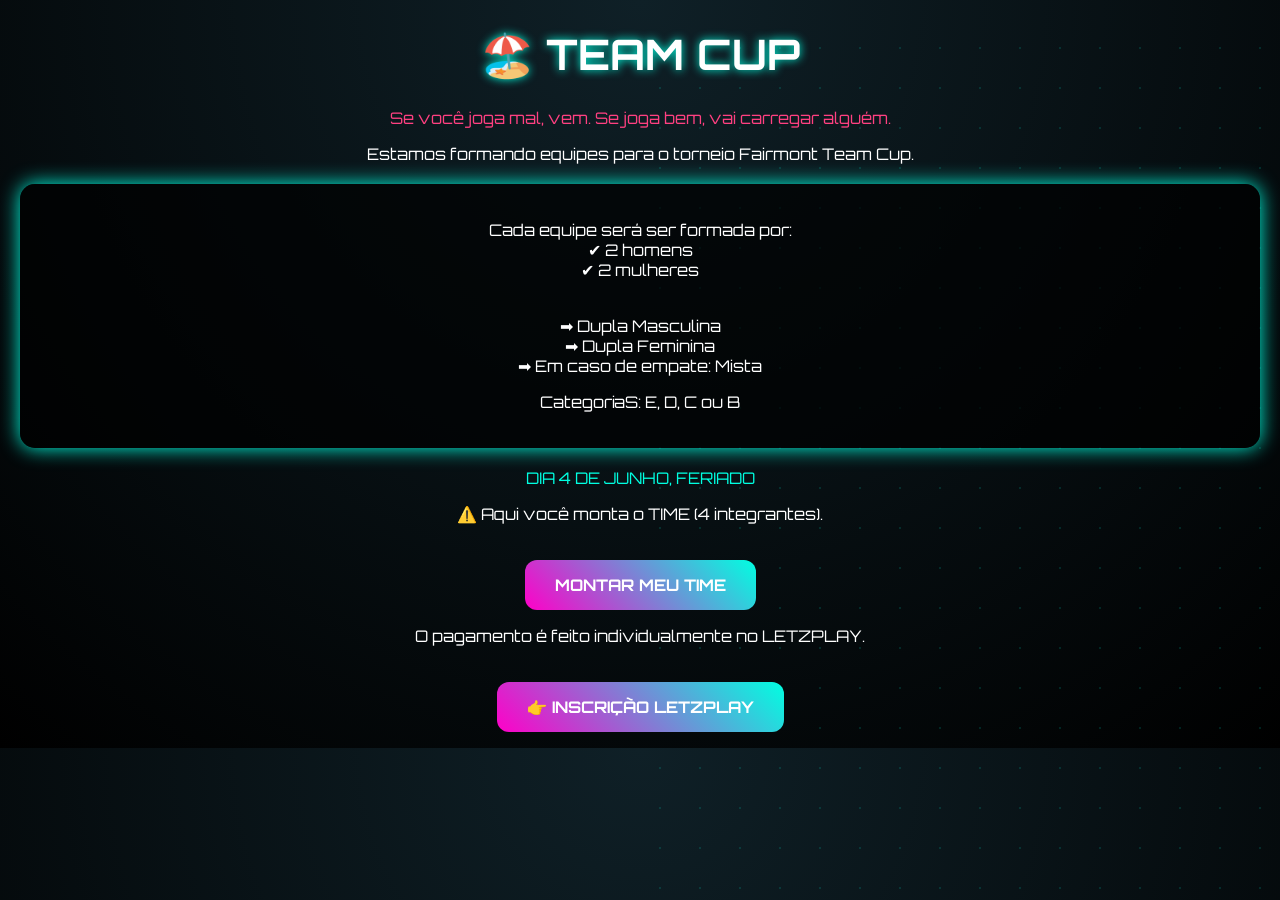
==== index.html @ d157f7c1 "Update index.html" ====
<!DOCTYPE html>
<html>
<head>
<meta name="viewport" content="width=device-width, initial-scale=0.8">
<title>Team Cup</title>
<link rel="stylesheet" href="style.css">
</head>

<body class="fade">

<h1>🏖️ TEAM CUP</h1>
<p class="acid">
Se você joga mal, vem. Se joga bem, vai carregar alguém.
</p>

<p>
Estamos formando equipes para o torneio Fairmont Team Cup.
</p>

<div class="card">
<p>
Cada equipe será ser formada por:
<br>✔ 2 homens
<br>✔ 2 mulheres
</p>

<p>
<br>➡ Dupla Masculina
<br>➡ Dupla Feminina
<br>➡ Em caso de empate: Mista
</p>

<p>
CategoriaS: E, D, C ou B
</p>
</div>

<p class="important">
DIA 4 DE JUNHO, FERIADO
</p>

<p>⚠️ Aqui você monta o TIME (4 integrantes).  
</p>
<a href="inscricao.html" class="btn">MONTAR MEU TIME</a>

<p>O pagamento é feito individualmente no LETZPLAY.
</p>  
<a href="https://letzplay.me/circuito-rj/tourneys/56888" target="_blank" class="btn">
👉 INSCRIÇÃO LETZPLAY
</a>

<p>


<script src="game.js"></script>

</body>
</html>
---- style.css ----
@import url('https://fonts.googleapis.com/css2?family=Orbitron:wght@400;700&display=swap');

body {
  margin:0;
  font-family: 'Orbitron', sans-serif;
  background: radial-gradient(circle at top, #0f2027, #000);
  color:white;
  text-align:center;
  overflow-x:hidden;
}

/* fundo animado */
body::before {
  content:"";
  position:fixed;
  width:200%;
  height:200%;
  background: radial-gradient(circle, #00ffe122 1px, transparent 1px);
  background-size:40px 40px;
  animation: moveBg 10s linear infinite;
  z-index:-1;
}

@keyframes moveBg {
  from { transform: translate(0,0); }
  to { transform: translate(-200px,-200px); }
}

/* título glitch */
h1 {
  font-size: 42px;
  text-shadow: 0 0 10px #00ffe1;
  animation: glitch 1s infinite;
}

@keyframes glitch {
  0% { text-shadow: 2px 2px #ff00c8; }
  50% { text-shadow: -2px -2px #00ffe1; }
  100% { text-shadow: 2px -2px #ff00c8; }
}

/* texto */
.acid { color:#ff4081; }
.important { color:#00ffe1; }

/* botão animado */
.btn {
  display:inline-block;
  margin-top:20px;
  padding:15px 30px;
  background: linear-gradient(45deg,#ff00c8,#00ffe1);
  color:white;
  text-decoration:none;
  border-radius:12px;
  font-weight:bold;
  transition:0.3s;
}

.btn:hover {
  transform: scale(1.1);
  box-shadow: 0 0 20px #00ffe1;
}

/* card */
.card {
  background: rgba(0,0,0,0.7);
  margin:20px;
  padding:20px;
  border-radius:15px;
  box-shadow: 0 0 20px #00ffe1;
}

/* animação entrada */
.fade {
  animation: fadeIn 1.5s ease;
}

@keyframes fadeIn {
  from { opacity:0; transform: translateY(20px); }
  to { opacity:1; transform: translateY(0); }
}
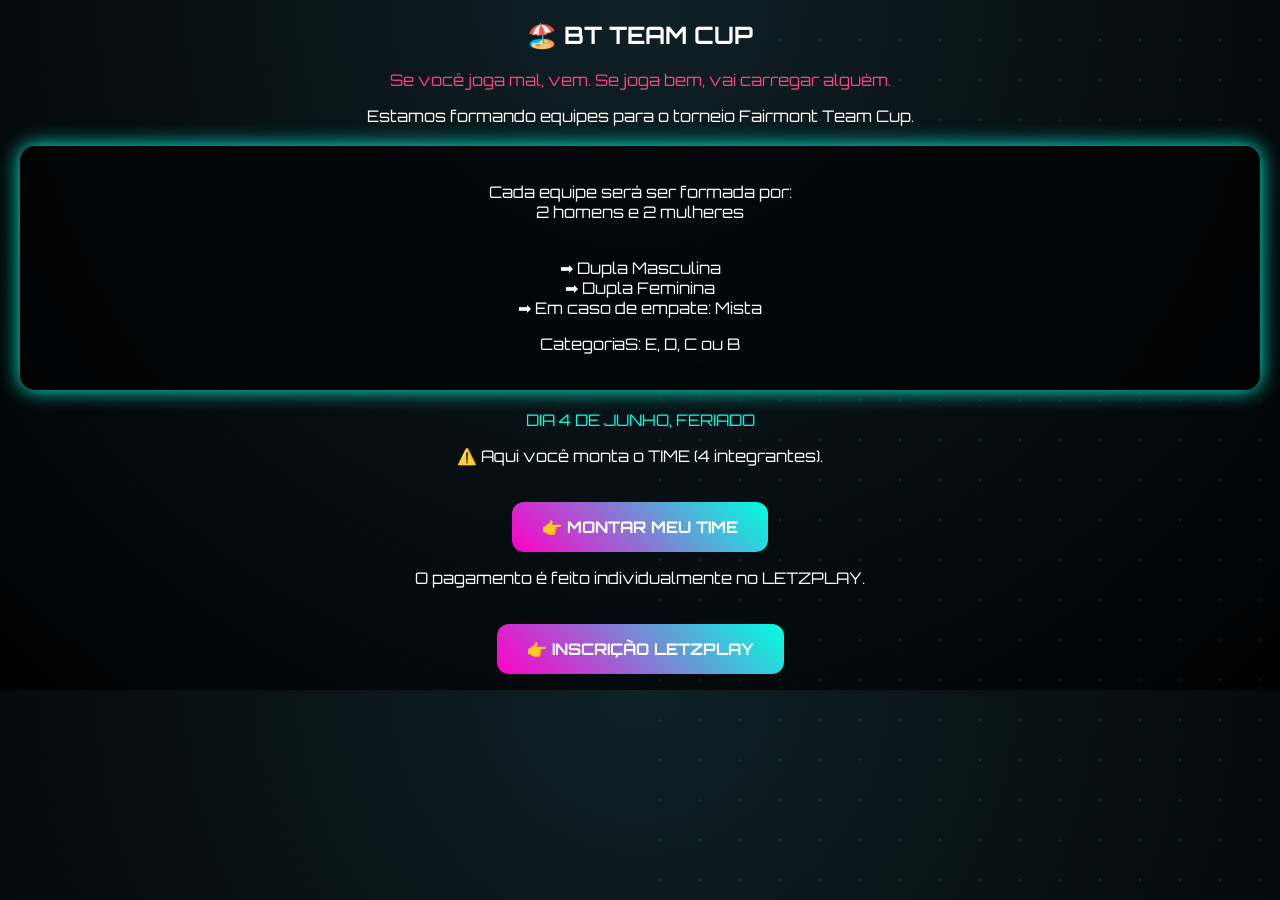
==== commit 8104efd7: "Update index.html" ====
--- a/index.html
+++ b/index.html
@@ -8,7 +8,7 @@
 
 <body class="fade">
 
-<h1>🏖️ TEAM CUP</h1>
+<h2>🏖️ BT TEAM CUP </h2>
 <p class="acid">
 Se você joga mal, vem. Se joga bem, vai carregar alguém.
 </p>
@@ -20,8 +20,7 @@
 <div class="card">
 <p>
 Cada equipe será ser formada por:
-<br>✔ 2 homens
-<br>✔ 2 mulheres
+<br> 2 homens e 2 mulheres
 </p>
 
 <p>
@@ -39,12 +38,11 @@
 DIA 4 DE JUNHO, FERIADO
 </p>
 
-<p>⚠️ Aqui você monta o TIME (4 integrantes).  
-</p>
-<a href="inscricao.html" class="btn">MONTAR MEU TIME</a>
+<p>⚠️ Aqui você monta o TIME (4 integrantes).  </p>
+<a href="inscricao.html" class="btn">👉 MONTAR MEU TIME
+</a>
 
-<p>O pagamento é feito individualmente no LETZPLAY.
-</p>  
+<p>O pagamento é feito individualmente no LETZPLAY.</p>  
 <a href="https://letzplay.me/circuito-rj/tourneys/56888" target="_blank" class="btn">
 👉 INSCRIÇÃO LETZPLAY
 </a>
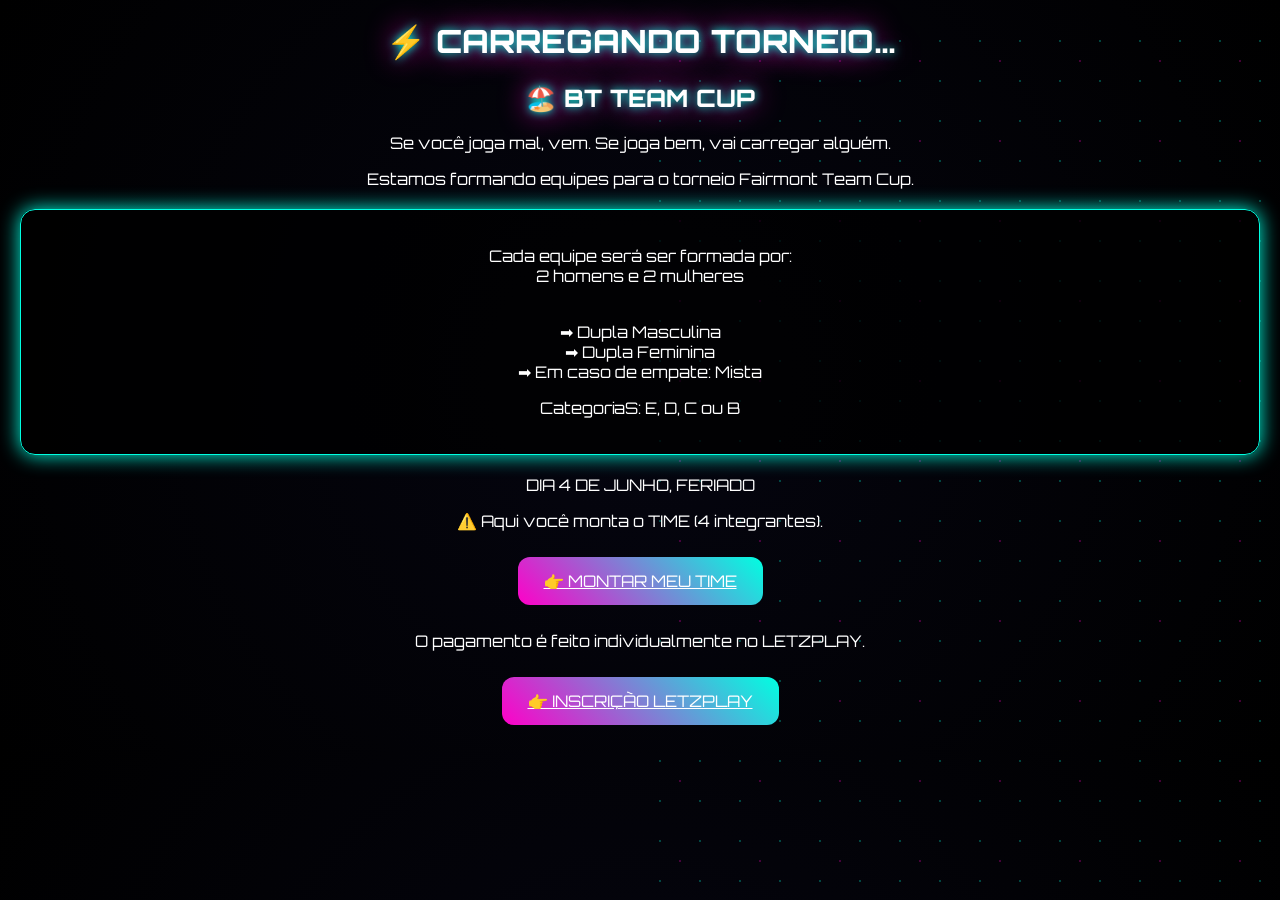
==== commit cdd2b8e5: "Update index.html" ====
--- a/index.html
+++ b/index.html
@@ -7,6 +7,9 @@
 </head>
 
 <body class="fade">
+  <div id="loading">
+  <h1>⚡ CARREGANDO TORNEIO...</h1>
+</div>
 
 <h2>🏖️ BT TEAM CUP </h2>
 <p class="acid">
--- a/style.css
+++ b/style.css
@@ -1,23 +1,25 @@
-@import url('https://fonts.googleapis.com/css2?family=Orbitron:wght@400;700&display=swap');
+@import url('https://fonts.googleapis.com/css2?family=Orbitron:wght@400;800&display=swap');
 
 body {
   margin:0;
-  font-family: 'Orbitron', sans-serif;
-  background: radial-gradient(circle at top, #0f2027, #000);
+  font-family:'Orbitron', sans-serif;
+  background: radial-gradient(circle at center, #050510, #000);
   color:white;
   text-align:center;
   overflow-x:hidden;
 }
 
-/* fundo animado */
+/* FUNDO ANIMADO */
 body::before {
   content:"";
   position:fixed;
   width:200%;
   height:200%;
-  background: radial-gradient(circle, #00ffe122 1px, transparent 1px);
-  background-size:40px 40px;
-  animation: moveBg 10s linear infinite;
+  background:
+    radial-gradient(circle, #00ffe144 1px, transparent 1px),
+    radial-gradient(circle, #ff00c844 1px, transparent 1px);
+  background-size:40px 40px, 80px 80px;
+  animation: moveBg 8s linear infinite;
   z-index:-1;
 }
 
@@ -26,33 +28,28 @@
   to { transform: translate(-200px,-200px); }
 }
 
-/* título glitch */
-h1 {
-  font-size: 42px;
-  text-shadow: 0 0 10px #00ffe1;
-  animation: glitch 1s infinite;
+/* TÍTULO */
+h1, h2 {
+  font-weight:800;
+  text-shadow: 0 0 10px #00ffe1, 0 0 30px #ff00c8;
+  animation: pulse 2s infinite alternate;
 }
 
-@keyframes glitch {
-  0% { text-shadow: 2px 2px #ff00c8; }
-  50% { text-shadow: -2px -2px #00ffe1; }
-  100% { text-shadow: 2px -2px #ff00c8; }
+@keyframes pulse {
+  from { transform: scale(1); }
+  to { transform: scale(1.05); }
 }
 
-/* texto */
-.acid { color:#ff4081; }
-.important { color:#00ffe1; }
-
-/* botão animado */
+/* BOTÕES */
 .btn {
   display:inline-block;
-  margin-top:20px;
-  padding:15px 30px;
+  margin:10px;
+  padding:14px 26px;
   background: linear-gradient(45deg,#ff00c8,#00ffe1);
   color:white;
-  text-decoration:none;
+  border:none;
   border-radius:12px;
-  font-weight:bold;
+  cursor:pointer;
   transition:0.3s;
 }
 
@@ -61,21 +58,55 @@
   box-shadow: 0 0 20px #00ffe1;
 }
 
-/* card */
+/* INPUT */
+input, select {
+  margin:8px;
+  padding:10px;
+  border-radius:8px;
+  border:none;
+  width:80%;
+}
+
+/* CARD DE TIME */
 .card {
-  background: rgba(0,0,0,0.7);
+  background: rgba(0,0,0,0.75);
+  border:1px solid #00ffe1;
   margin:20px;
   padding:20px;
   border-radius:15px;
   box-shadow: 0 0 20px #00ffe1;
+  transition:0.3s;
 }
 
-/* animação entrada */
+.card:hover {
+  transform: scale(1.02);
+  box-shadow: 0 0 40px #ff00c8;
+}
+
+/* STATUS */
+.status-ok {
+  color:#00ff88;
+  font-weight:bold;
+}
+
+.status-wait {
+  color:#ffaa00;
+  font-weight:bold;
+}
+
+/* JOGADOR LOGADO */
+.me {
+  color:#00ffe1;
+  font-weight:bold;
+  text-shadow:0 0 10px #00ffe1;
+}
+
+/* ENTRADA ANIMADA */
 .fade {
-  animation: fadeIn 1.5s ease;
+  animation: fadeIn 1s ease;
 }
 
 @keyframes fadeIn {
-  from { opacity:0; transform: translateY(20px); }
-  to { opacity:1; transform: translateY(0); }
+  from {opacity:0; transform:translateY(20px);}
+  to {opacity:1; transform:translateY(0);}
 }
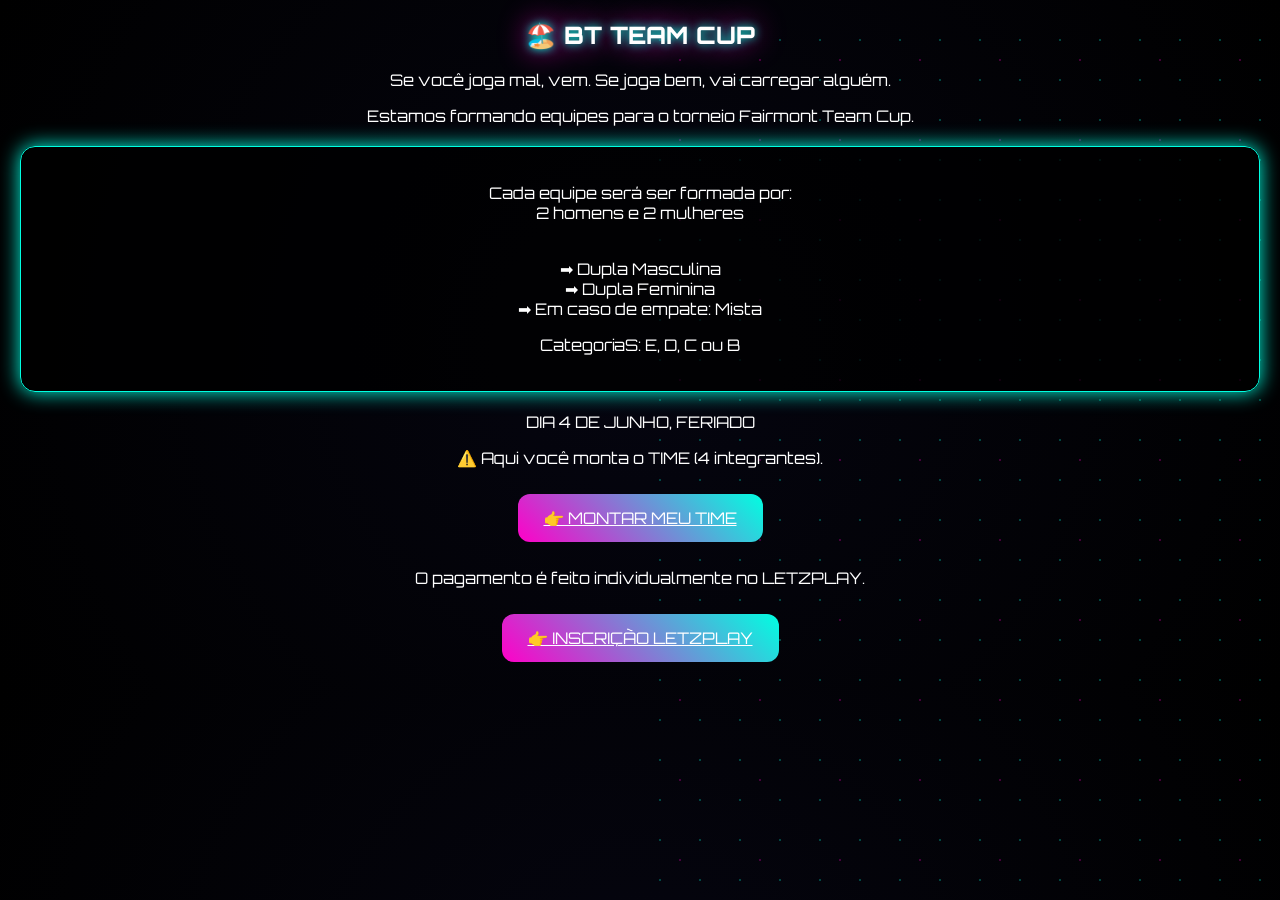
==== commit f4773262: "Add audio element for enter sound" ====
--- a/index.html
+++ b/index.html
@@ -11,6 +11,8 @@
   <h1>⚡ CARREGANDO TORNEIO...</h1>
 </div>
 
+<audio id="enterSound" src="https://assets.mixkit.co/sfx/preview/mixkit-arcade-game-jump-coin-216.wav"></audio>
+  
 <h2>🏖️ BT TEAM CUP </h2>
 <p class="acid">
 Se você joga mal, vem. Se joga bem, vai carregar alguém.
--- a/style.css
+++ b/style.css
@@ -110,3 +110,19 @@
   from {opacity:0; transform:translateY(20px);}
   to {opacity:1; transform:translateY(0);}
 }
+
+#loading {
+  position:fixed;
+  width:100%;
+  height:100%;
+  background:black;
+  display:flex;
+  align-items:center;
+  justify-content:center;
+  z-index:9999;
+  animation: fadeOut 1s ease 2s forwards;
+}
+
+@keyframes fadeOut {
+  to { opacity:0; visibility:hidden; }
+}
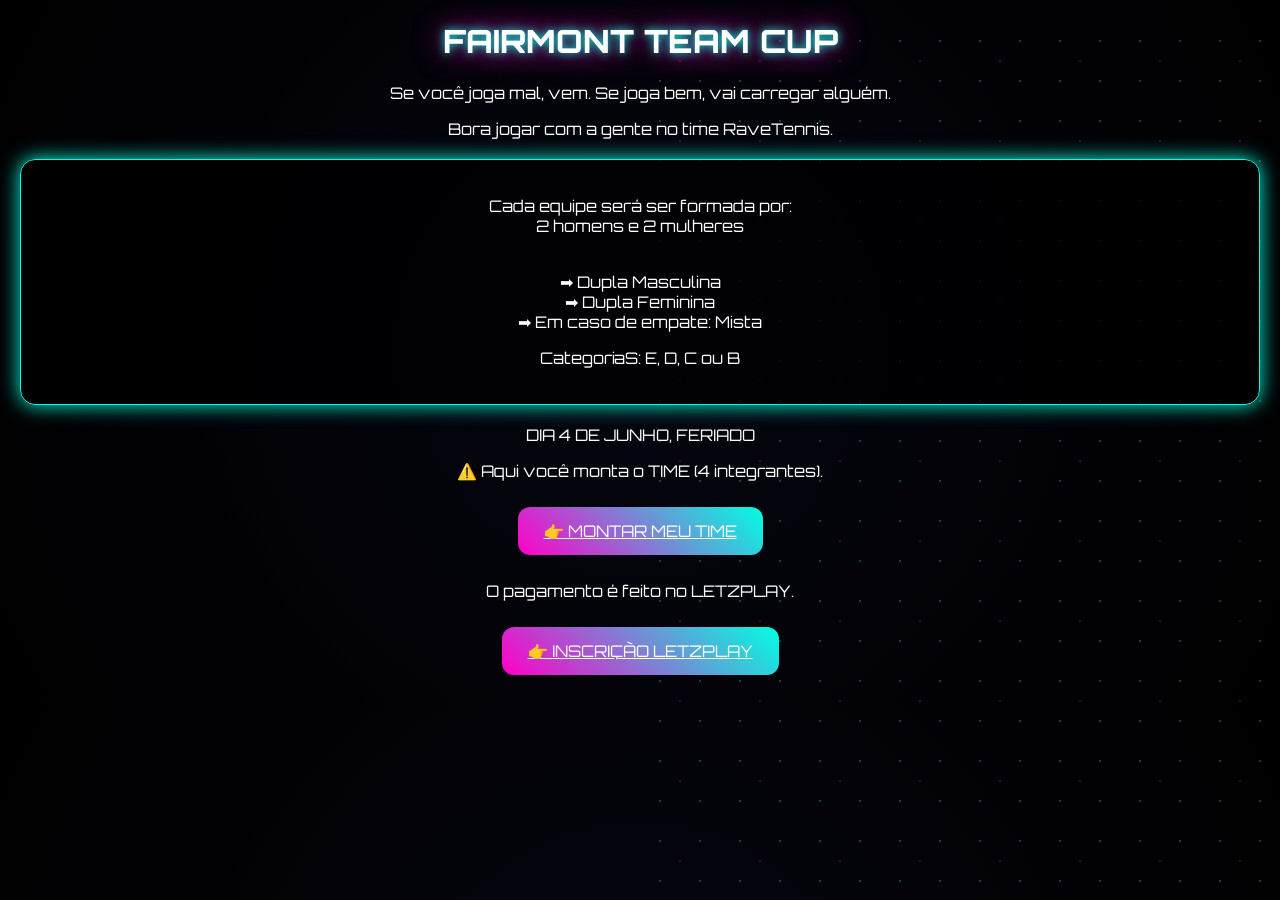
==== commit 12dc2b9c: "Update index.html" ====
--- a/index.html
+++ b/index.html
@@ -11,15 +11,13 @@
   <h1>⚡ CARREGANDO TORNEIO...</h1>
 </div>
 
-<audio id="enterSound" src="https://assets.mixkit.co/sfx/preview/mixkit-arcade-game-jump-coin-216.wav"></audio>
-  
-<h2>🏖️ BT TEAM CUP </h2>
+<h1>FAIRMONT TEAM CUP</h1>
 <p class="acid">
 Se você joga mal, vem. Se joga bem, vai carregar alguém.
 </p>
 
 <p>
-Estamos formando equipes para o torneio Fairmont Team Cup.
+Bora jogar com a gente no time RaveTennis.
 </p>
 
 <div class="card">
@@ -47,7 +45,7 @@
 <a href="inscricao.html" class="btn">👉 MONTAR MEU TIME
 </a>
 
-<p>O pagamento é feito individualmente no LETZPLAY.</p>  
+<p>O pagamento é feito no LETZPLAY.</p>  
 <a href="https://letzplay.me/circuito-rj/tourneys/56888" target="_blank" class="btn">
 👉 INSCRIÇÃO LETZPLAY
 </a>
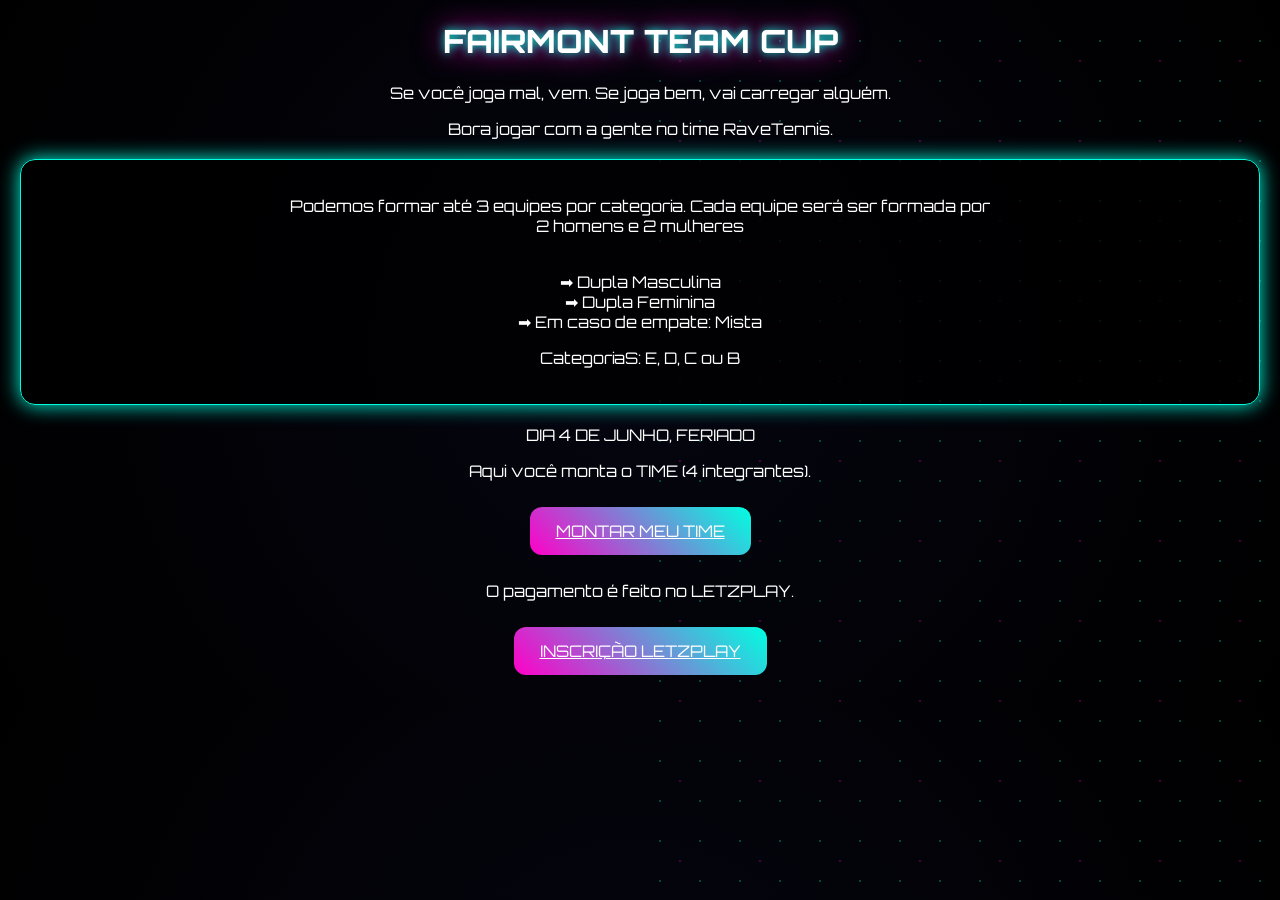
==== commit 77b6a832: "Update index.html" ====
--- a/index.html
+++ b/index.html
@@ -22,7 +22,8 @@
 
 <div class="card">
 <p>
-Cada equipe será ser formada por:
+Podemos formar até 3 equipes por categoria.
+  Cada equipe será ser formada por
 <br> 2 homens e 2 mulheres
 </p>
 
@@ -41,13 +42,13 @@
 DIA 4 DE JUNHO, FERIADO
 </p>
 
-<p>⚠️ Aqui você monta o TIME (4 integrantes).  </p>
-<a href="inscricao.html" class="btn">👉 MONTAR MEU TIME
+<p> Aqui você monta o TIME (4 integrantes).  </p>
+<a href="inscricao.html" class="btn">MONTAR MEU TIME
 </a>
 
 <p>O pagamento é feito no LETZPLAY.</p>  
 <a href="https://letzplay.me/circuito-rj/tourneys/56888" target="_blank" class="btn">
-👉 INSCRIÇÃO LETZPLAY
+INSCRIÇÃO LETZPLAY
 </a>
 
 <p>
